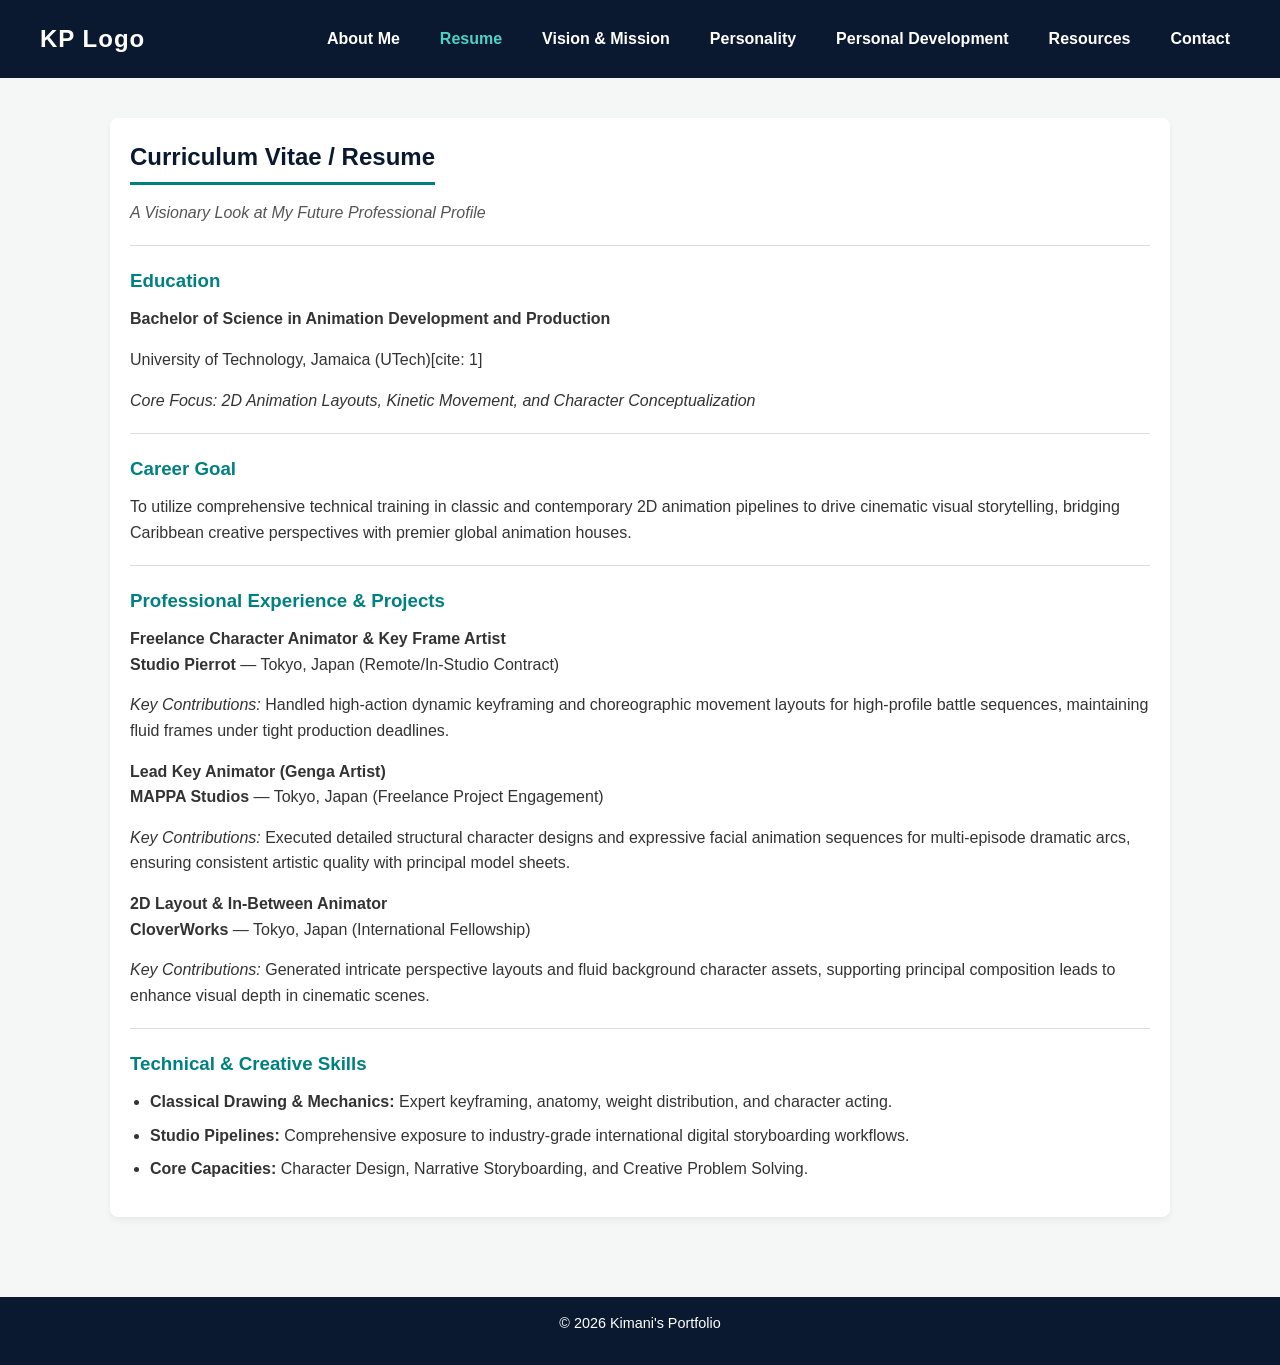
==== 2107529IA1_SIAY26/code/Resume.html @ adb1884f "Add files via upload" ====
<!--
Name: Kimanin Benjamin
Module:CIT2011
Day of class: Wednesday 6pm
Individual Assessment #1

-->


<!doctype html>
<html lang="en">
    <head>
        <meta charset="UTF-8" />
        <meta name="viewport" content="width=device-width, initial-scale=1.0" />
        <title>Resume - Kimani's Portfolio</title>
        <link rel="stylesheet" href="../style.css">
    </head>
<body>

    <header>
        <div id="logo">KP Logo</div> 
        <nav>
            <a href="index.html">About Me</a>
            <a href="resume.html" class="active">Resume</a>
            <a href="vision.html">Vision & Mission</a>
            <a href="personality.html">Personality</a>
            <a href="development.html">Personal Development</a>
            <a href="resources.html">Resources</a>
            <a href="contact.html">Contact</a>
        </nav>
    </header>

    <main class="flex-container">
        <!-- Single Column Layout for clean text flow -->
        <section id="resume">
            <h2>Curriculum Vitae / Resume</h2>
            <p style="font-style: italic; color: #555;">A Visionary Look at My Future Professional Profile</p>
            
            <hr>

            <h3>Education</h3>
            <p><strong>Bachelor of Science in Animation Development and Production</strong></p>
            <p>University of Technology, Jamaica (UTech)[cite: 1]</p>
            <p><em>Core Focus: 2D Animation Layouts, Kinetic Movement, and Character Conceptualization</em></p>

            <hr>

            <h3>Career Goal</h3>
            <p>
                To utilize comprehensive technical training in classic and contemporary 2D animation pipelines to drive cinematic visual storytelling, bridging Caribbean creative perspectives with premier global animation houses.
            </p>

            <hr>

            <h3>Professional Experience & Projects</h3>
            
            <div class="resume-job">
                <h4>Freelance Character Animator & Key Frame Artist</h4>
                <p><strong>Studio Pierrot</strong> — Tokyo, Japan (Remote/In-Studio Contract)</p>
                <p><em>Key Contributions:</em> Handled high-action dynamic keyframing and choreographic movement layouts for high-profile battle sequences, maintaining fluid frames under tight production deadlines.</p>
            </div>

            <div class="resume-job" style="margin-top: 15px;">
                <h4>Lead Key Animator (Genga Artist)</h4>
                <p><strong>MAPPA Studios</strong> — Tokyo, Japan (Freelance Project Engagement)</p>
                <p><em>Key Contributions:</em> Executed detailed structural character designs and expressive facial animation sequences for multi-episode dramatic arcs, ensuring consistent artistic quality with principal model sheets.</p>
            </div>

            <div class="resume-job" style="margin-top: 15px;">
                <h4>2D Layout & In-Between Animator</h4>
                <p><strong>CloverWorks</strong> — Tokyo, Japan (International Fellowship)</p>
                <p><em>Key Contributions:</em> Generated intricate perspective layouts and fluid background character assets, supporting principal composition leads to enhance visual depth in cinematic scenes.</p>
            </div>

            <hr>

            <h3>Technical & Creative Skills</h3>
            <ul>
                <li><strong>Classical Drawing & Mechanics:</strong> Expert keyframing, anatomy, weight distribution, and character acting.</li>
                <li><strong>Studio Pipelines:</strong> Comprehensive exposure to industry-grade international digital storyboarding workflows.</li>
                <li><strong>Core Capacities:</strong> Character Design, Narrative Storyboarding, and Creative Problem Solving.</li>
            </ul>
        </section>
    </main>

    <footer>
        <p>&copy; 2026 Kimani's Portfolio</p>
    </footer>

</body>
</html>
---- 2107529IA1_SIAY26/style.css ----
/* ==========================================================================
   1. GLOBAL STYLES & VARIABLE THEMES (Teal & Navy Palette)
   ========================================================================== */
:root {
    --primary-navy: #0A192F;      /* Deep navy for text, headers, or backgrounds */
    --secondary-teal: #008080;    /* Teal accents for links, buttons, and highlights */
    --light-bg: #F4F7F6;          /* Clean off-white background */
    --dark-text: #333333;         /* Dark grey for readable body paragraphs */
    --white: #FFFFFF;
}

* {
    margin: 0;
    padding: 0;
    box-sizing: border-box;
    font-family: 'Segoe UI', Tahoma, Geneva, Verdana, sans-serif;
}

body {
    background-color: var(--light-bg);
    color: var(--dark-text);
    line-height: 1.6;
}

/* ==========================================================================
   2. HEADER & NAVIGATION STYLES
   ========================================================================== */
header {
    background-color: var(--primary-navy);
    color: var(--white);
    padding: 20px;
    text-align: center;
}

#logo {
    font-size: 1.5rem;
    font-weight: bold;
    color: var(--white);
    margin-bottom: 10px;
    letter-spacing: 1px;
}

nav {
    display: flex;
    flex-direction: column; /* Stack menu items on small screens */
    gap: 10px;
}

nav a {
    color: var(--white);
    text-decoration: none;
    font-weight: 600;
    padding: 5px 10px;
    transition: color 0.3s ease;
}

nav a:hover, nav a.active {
    color: #4FD1C5; /* Lighter teal glow for active links */
}

/* ==========================================================================
   3. MOBILE LAYOUT (Base Styles - Stacks vertically)
   ========================================================================== */
.flex-container {
    display: flex;
    flex-direction: column; /* Forces everything into a single column layout */
    gap: 30px;
    padding: 20px;
    max-width: 1100px;
    margin: 0 auto;
}

.main-content-block, .sidebar-content-block {
    width: 100%; /* Spans full width on phone screens */
}

section {
    background-color: var(--white);
    padding: 20px;
    border-radius: 8px;
    box-shadow: 0 4px 6px rgba(0, 0, 0, 0.05);
}

/* Typography elements */
h2 {
    color: var(--primary-navy);
    margin-bottom: 15px;
    border-bottom: 3px solid var(--secondary-teal);
    padding-bottom: 5px;
    display: inline-block;
}

h3 {
    color: var(--secondary-teal);
    margin: 20px 0 10px 0;
}

p {
    margin-bottom: 15px;
}

hr {
    border: 0;
    height: 1px;
    background: #DDDDDD;
    margin: 20px 0;
}

ul {
    margin-left: 20px;
    margin-bottom: 15px;
}

li {
    margin-bottom: 8px;
}

/* Profiles & Images */
.sidebar-content-block {
    text-align: center; /* Centers elements like images/tables on mobile */
}

section img {
    max-width: 100%;
    height: auto;
    width: 260px;
    border-radius: 50%; /* Keeps profile picture inside a clean circle */
    border: 4px solid var(--secondary-teal);
    transition: transform 0.3s ease;
}

section img:hover {
    transform: scale(1.03);
}

/* Blockquotes & Tables */
blockquote {
    font-style: italic;
    background: #E6F2F2;
    border-left: 5px solid var(--secondary-teal);
    padding: 15px;
    margin: 15px 0;
}

table {
    width: 100%;
    border-collapse: collapse;
    margin-top: 15px;
    background-color: var(--white);
}

th, td {
    padding: 12px;
    border: 1px solid #DDDDDD;
    text-align: left;
}

th {
    background-color: var(--primary-navy);
    color: var(--white);
}

/* ==========================================================================
   4. FOOTER STYLES
   ========================================================================== */
footer {
    background-color: var(--primary-navy);
    color: var(--white);
    text-align: center;
    padding: 15px;
    margin-top: 40px;
    font-size: 0.9rem;
}

/* ==========================================================================
   5. DESKTOP LAYOUT (Media Query - Runs on screen widths 850px and above)
   ========================================================================== */
@media (min-width: 850px) {
    
    /* Header turns into a sleek row */
    header {
        display: flex;
        justify-content: space-between;
        align-items: center;
        padding: 20px 40px;
        text-align: left;
    }

    #logo {
        margin-bottom: 0;
    }

    nav {
        flex-direction: row; /* Horizontal layout for desktop monitors */
        gap: 20px;
    }

    /* Container splits items side-by-side */
    .flex-container {
        flex-direction: row;
        justify-content: space-between;
        align-items: flex-start;
        padding: 40px 20px;
    }

    /* Column proportions for multi-column pages */
    .main-content-block {
        width: 62%;
    }

    .sidebar-content-block {
        width: 32%;
        position: sticky;
        top: 20px; /* Keeps the profile photo or tables visible when scrolling */
    }
}
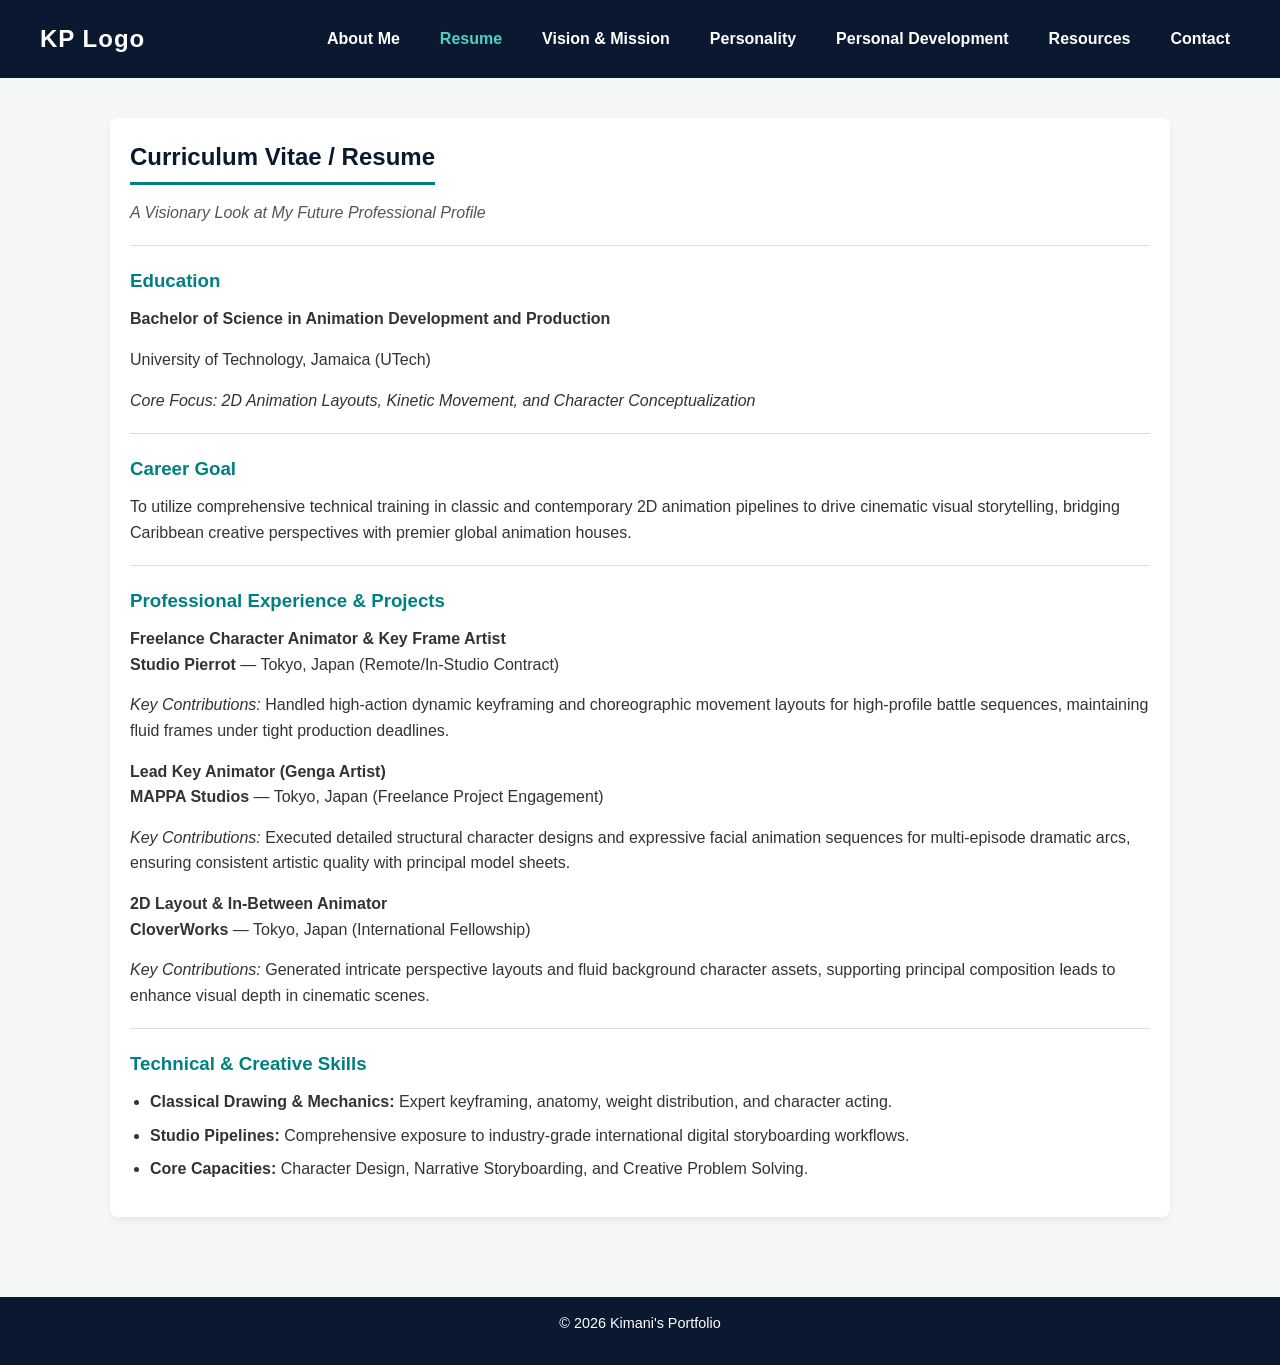
==== commit c4e33c3d: "Add files via upload" ====
--- a/2107529IA1_SIAY26/code/Resume.html
+++ b/2107529IA1_SIAY26/code/Resume.html
@@ -40,7 +40,7 @@
 
             <h3>Education</h3>
             <p><strong>Bachelor of Science in Animation Development and Production</strong></p>
-            <p>University of Technology, Jamaica (UTech)[cite: 1]</p>
+            <p>University of Technology, Jamaica (UTech)</p>
             <p><em>Core Focus: 2D Animation Layouts, Kinetic Movement, and Character Conceptualization</em></p>
 
             <hr>
